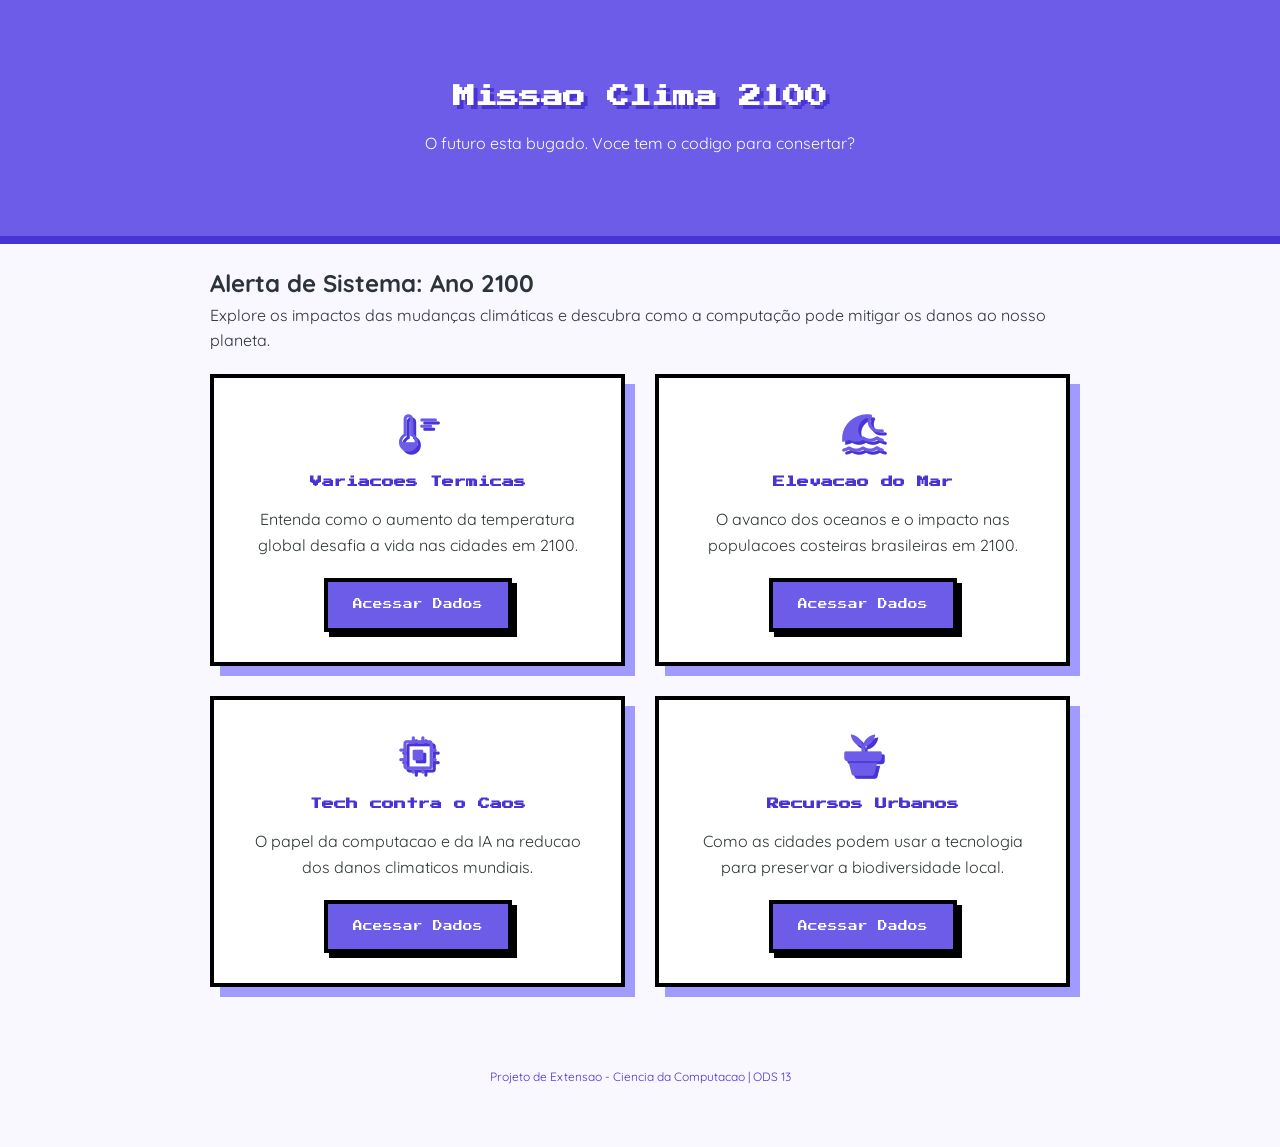
==== index.html @ 157ba8c0 "Add files via upload" ====
<!DOCTYPE html>
<html lang="pt-br">
<head>
    <meta charset="UTF-8">
    <meta name="viewport" content="width=device-width, initial-scale=1.0">
    <title>Missao Clima 2100</title>
    <link rel="stylesheet" href="https://fonts.googleapis.com/css2?family=Material+Symbols+Rounded:opsz,wght,FILL,GRAD@20..48,100..700,0..1,-50..200" />
    <link rel="stylesheet" href="style.css">
</head>
<body>
    <header>
        <div class="container">
            <h1>Missao Clima 2100</h1>
            <p>O futuro esta bugado. Voce tem o codigo para consertar?</p>
        </div>
    </header>
    <main class="container">
        <section class="intro">
            <h2>Alerta de Sistema: Ano 2100</h2>
            <p>Explore os impactos das mudanças climáticas e descubra como a computação pode mitigar os danos ao nosso planeta.</p>
        </section>
        <div class="grid-atalhos">
            <article class="card">
                <span class="material-symbols-rounded icon-clima">thermostat</span>
                <h3>Variacoes Termicas</h3>
                <p>Entenda como o aumento da temperatura global desafia a vida nas cidades em 2100.</p>
                <a href="termica.html" class="btn">Acessar Dados</a>
            </article>
            <article class="card">
                <span class="material-symbols-rounded icon-clima">tsunami</span>
                <h3>Elevacao do Mar</h3>
                <p>O avanco dos oceanos e o impacto nas populacoes costeiras brasileiras em 2100.</p>
                <a href="mar.html" class="btn">Acessar Dados</a>
            </article>
            <article class="card">
                <span class="material-symbols-rounded icon-clima">memory</span>
                <h3>Tech contra o Caos</h3>
                <p>O papel da computacao e da IA na reducao dos danos climaticos mundiais.</p>
                <a href="tecnologia.html" class="btn">Acessar Dados</a>
            </article>
            <article class="card">
                <span class="material-symbols-rounded icon-clima">potted_plant</span>
                <h3>Recursos Urbanos</h3>
                <p>Como as cidades podem usar a tecnologia para preservar a biodiversidade local.</p>
                <a href="urbano.html" class="btn">Acessar Dados</a>
            </article>
        </div>
    </main>
    <footer>
        <p>Projeto de Extensao - Ciencia da Computacao | ODS 13</p>
    </footer>
</body>
</html>
---- style.css ----
@import url('https://fonts.googleapis.com/css2?family=Press+Start+2P&family=Quicksand:wght@400;600&display=swap');

:root {
    --violeta-principal: #6c5ce7;
    --violeta-claro: #a29bfe;
    --violeta-escuro: #4834d4;
    --fundo: #f9f7ff;
    --branco: #ffffff;
    --preto: #000000;
}

* { margin: 0; padding: 0; box-sizing: border-box; }

body {
    font-family: 'Quicksand', sans-serif;
    background-color: var(--fundo);
    color: #2d3436;
    line-height: 1.6;
}

.container { max-width: 900px; margin: 0 auto; padding: 20px; }

header {
    background-color: var(--violeta-principal);
    padding: 60px 20px;
    text-align: center;
    color: var(--branco);
    border-bottom: 8px solid var(--violeta-escuro);
}

header h1 {
    font-family: 'Press Start 2P', cursive;
    font-size: 1.4rem;
    margin-bottom: 15px;
    text-shadow: 4px 4px 0px var(--violeta-escuro);
}

.icon-clima {
    font-size: 50px;
    color: var(--violeta-principal);
    margin-bottom: 15px;
    display: block;
    filter: drop-shadow(3px 3px 0px var(--violeta-escuro));
}

.material-symbols-rounded {
    font-variation-settings: 'FILL' 1, 'wght' 400, 'GRAD' 0, 'opsz' 48;
}

.grid-atalhos {
    display: grid;
    grid-template-columns: repeat(auto-fit, minmax(280px, 1fr));
    gap: 30px;
    margin-top: 20px;
}

.card {
    background: var(--branco);
    padding: 30px;
    text-align: center;
    border: 4px solid var(--preto);
    box-shadow: 10px 10px 0px var(--violeta-claro);
    transition: all 0.2s ease;
}

.card:hover {
    transform: translate(-4px, -4px);
    box-shadow: 14px 14px 0px var(--violeta-principal);
}

.card h3 {
    font-family: 'Press Start 2P', cursive;
    font-size: 0.75rem;
    color: var(--violeta-escuro);
    margin: 15px 0;
}

.btn {
    display: inline-block;
    margin-top: 20px;
    padding: 15px 25px;
    background-color: var(--violeta-principal);
    color: var(--branco);
    text-decoration: none;
    font-family: 'Press Start 2P', cursive;
    font-size: 0.6rem;
    border: 4px solid var(--preto);
    box-shadow: 5px 5px 0px var(--preto);
}

footer { text-align: center; padding: 60px 20px; font-size: 0.75rem; color: var(--violeta-escuro); }
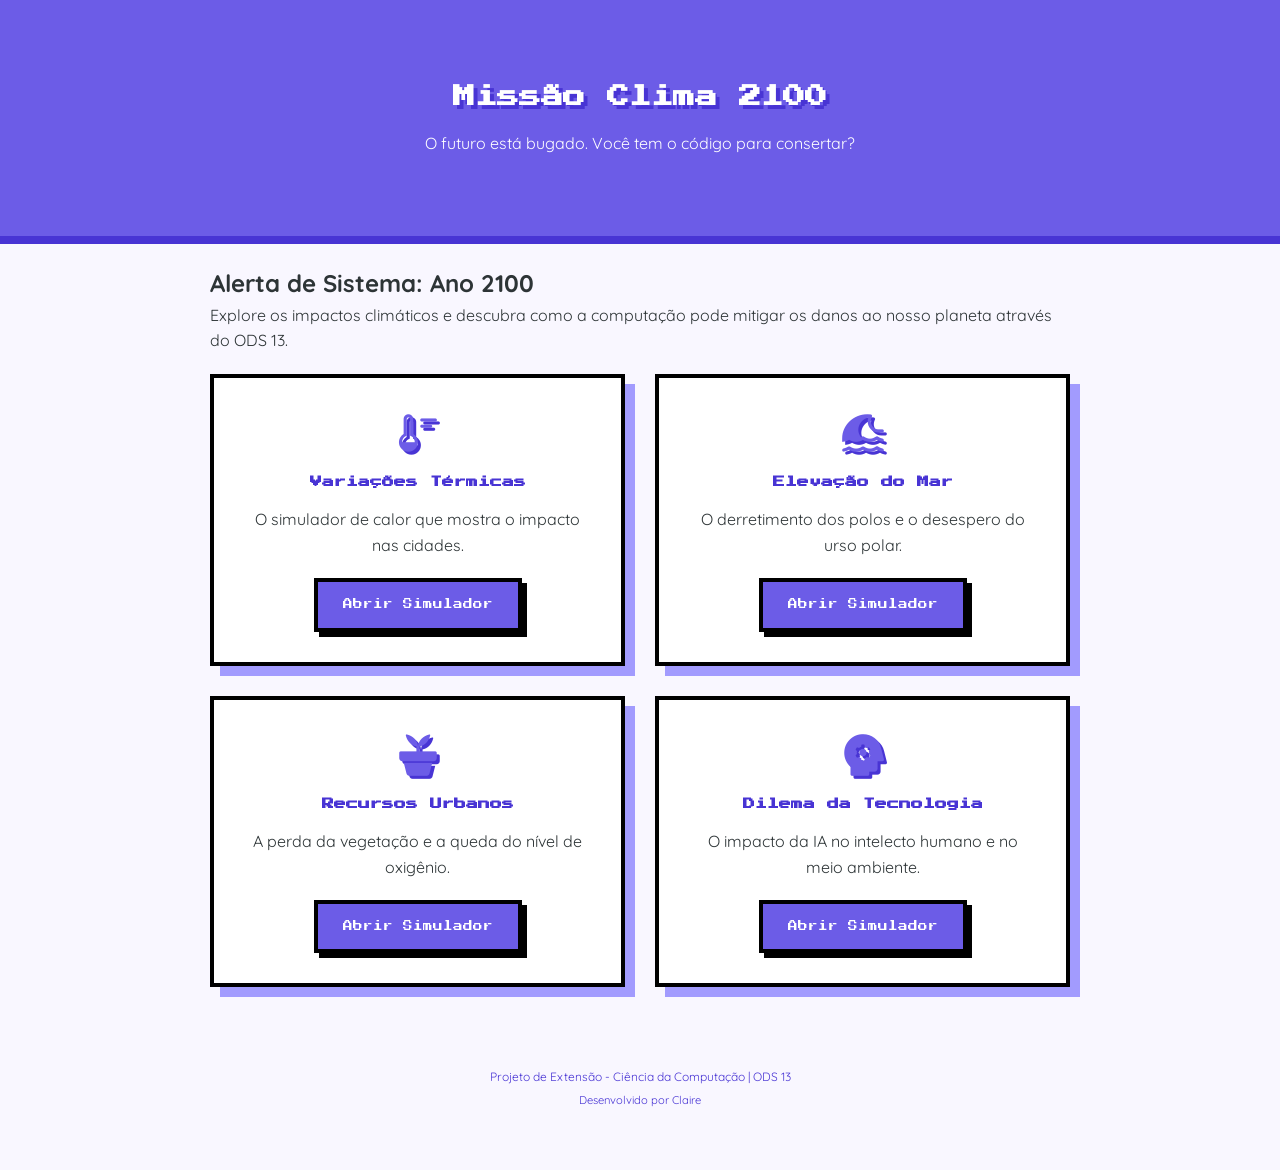
==== commit 20330462: "Update index.html" ====
--- a/index.html
+++ b/index.html
@@ -3,51 +3,58 @@
 <head>
     <meta charset="UTF-8">
     <meta name="viewport" content="width=device-width, initial-scale=1.0">
-    <title>Missao Clima 2100</title>
+    <title>Missão Clima 2100 | Claire</title>
     <link rel="stylesheet" href="https://fonts.googleapis.com/css2?family=Material+Symbols+Rounded:opsz,wght,FILL,GRAD@20..48,100..700,0..1,-50..200" />
     <link rel="stylesheet" href="style.css">
 </head>
 <body>
     <header>
         <div class="container">
-            <h1>Missao Clima 2100</h1>
-            <p>O futuro esta bugado. Voce tem o codigo para consertar?</p>
+            <h1>Missão Clima 2100</h1>
+            <p>O futuro está bugado. Você tem o código para consertar?</p>
         </div>
     </header>
+
     <main class="container">
         <section class="intro">
             <h2>Alerta de Sistema: Ano 2100</h2>
-            <p>Explore os impactos das mudanças climáticas e descubra como a computação pode mitigar os danos ao nosso planeta.</p>
+            <p>Explore os impactos climáticos e descubra como a computação pode mitigar os danos ao nosso planeta através do ODS 13.</p>
         </section>
+
         <div class="grid-atalhos">
             <article class="card">
                 <span class="material-symbols-rounded icon-clima">thermostat</span>
-                <h3>Variacoes Termicas</h3>
-                <p>Entenda como o aumento da temperatura global desafia a vida nas cidades em 2100.</p>
-                <a href="termica.html" class="btn">Acessar Dados</a>
+                <h3>Variações Térmicas</h3>
+                <p>O simulador de calor que mostra o impacto nas cidades.</p>
+                <a href="termica.html" class="btn">Abrir Simulador</a>
             </article>
+
             <article class="card">
                 <span class="material-symbols-rounded icon-clima">tsunami</span>
-                <h3>Elevacao do Mar</h3>
-                <p>O avanco dos oceanos e o impacto nas populacoes costeiras brasileiras em 2100.</p>
-                <a href="mar.html" class="btn">Acessar Dados</a>
+                <h3>Elevação do Mar</h3>
+                <p>O derretimento dos polos e o desespero do urso polar.</p>
+                <a href="mar.html" class="btn">Abrir Simulador</a>
             </article>
-            <article class="card">
-                <span class="material-symbols-rounded icon-clima">memory</span>
-                <h3>Tech contra o Caos</h3>
-                <p>O papel da computacao e da IA na reducao dos danos climaticos mundiais.</p>
-                <a href="tecnologia.html" class="btn">Acessar Dados</a>
-            </article>
+
             <article class="card">
                 <span class="material-symbols-rounded icon-clima">potted_plant</span>
                 <h3>Recursos Urbanos</h3>
-                <p>Como as cidades podem usar a tecnologia para preservar a biodiversidade local.</p>
-                <a href="urbano.html" class="btn">Acessar Dados</a>
+                <p>A perda da vegetação e a queda do nível de oxigênio.</p>
+                <a href="urbano.html" class="btn">Abrir Simulador</a>
+            </article>
+
+            <article class="card">
+                <span class="material-symbols-rounded icon-clima">psychology</span>
+                <h3>Dilema da Tecnologia</h3>
+                <p>O impacto da IA no intelecto humano e no meio ambiente.</p>
+                <a href="tecnologia.html" class="btn">Abrir Simulador</a>
             </article>
         </div>
     </main>
+
     <footer>
-        <p>Projeto de Extensao - Ciencia da Computacao | ODS 13</p>
+        <p>Projeto de Extensão - Ciência da Computação | ODS 13</p>
+        <p style="font-size: 0.7rem; margin-top: 5px;">Desenvolvido por Claire</p>
     </footer>
 </body>
-</html>+</html>
